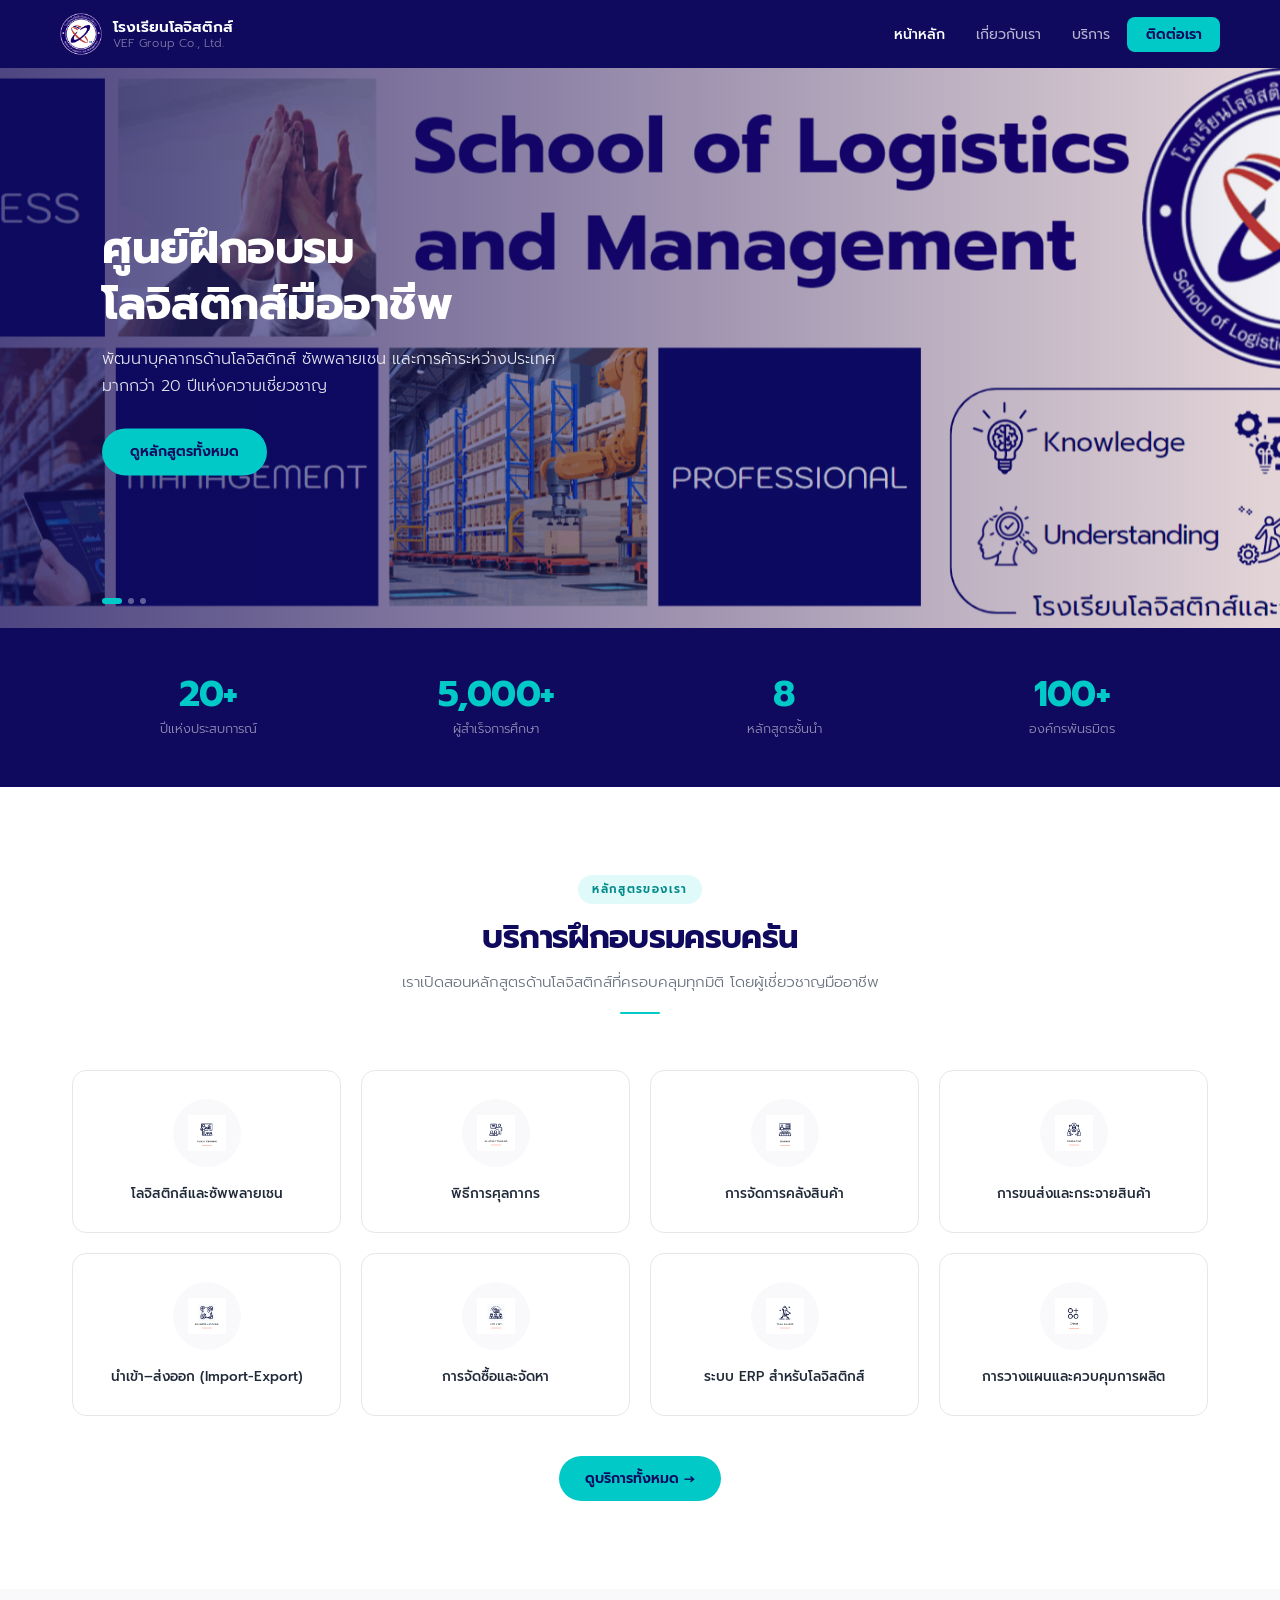
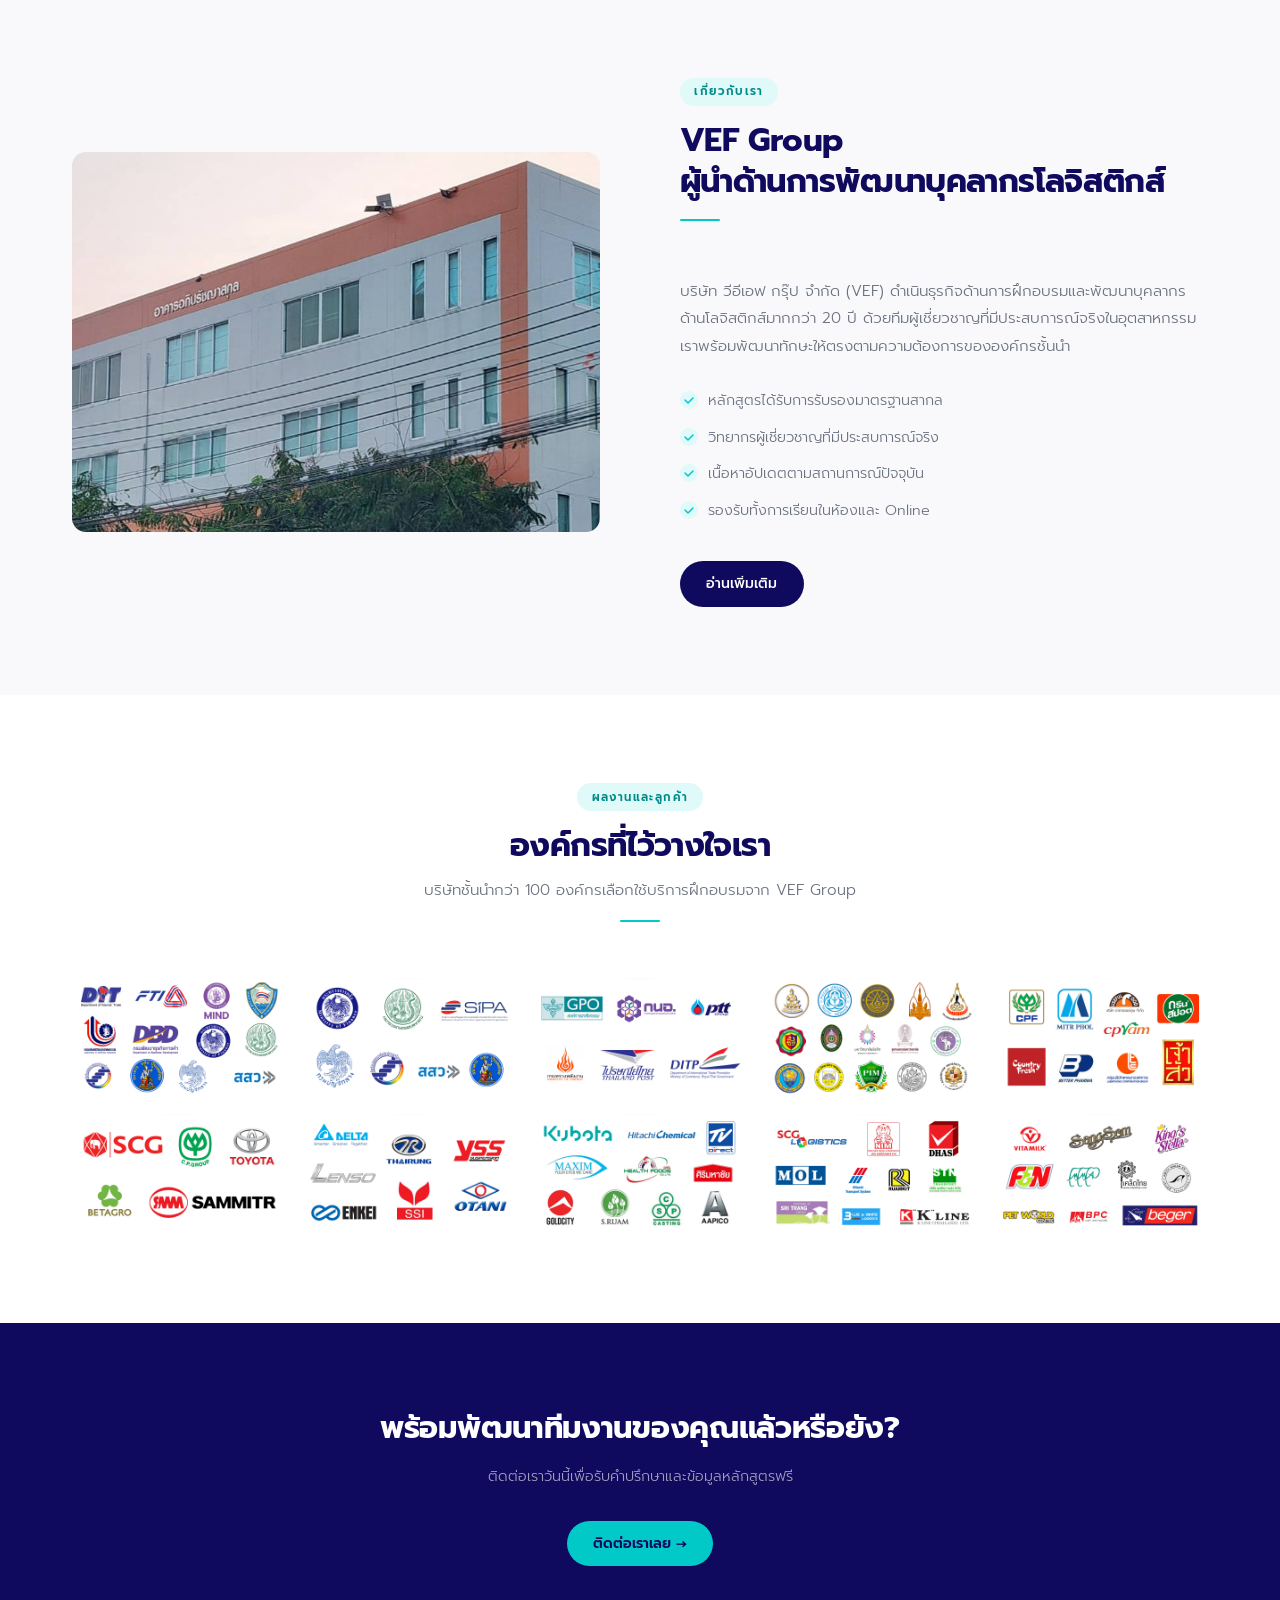
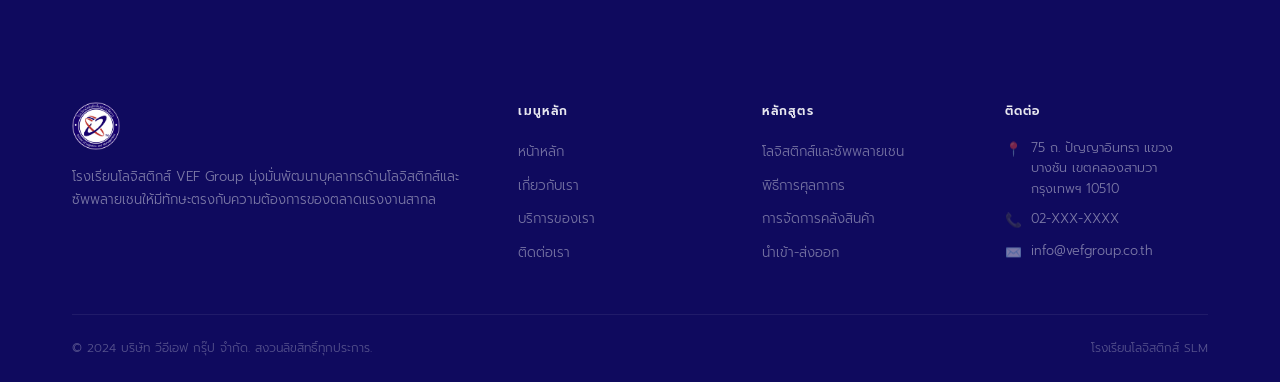
==== index.html @ dbb37d6e "🚀 Initial commit: VEF Group Logistics School Website - สร้างเว็บไซต์ 4 หน้าหลัก (Home, About, Servic" ====
<!DOCTYPE html>
<html lang="th">
<head>
  <meta charset="UTF-8">
  <meta name="viewport" content="width=device-width, initial-scale=1.0">
  <title>SLM โรงเรียนโลจิสติกส์ | VEF Group</title>
  <meta name="description" content="โรงเรียนโลจิสติกส์ VEF Group ผู้นำด้านการฝึกอบรมโลจิสติกส์ ซัพพลายเชน พิธีการศุลกากร และการค้าระหว่างประเทศ">
  <link rel="stylesheet" href="assets/css/main.css">
</head>
<body>

  <!-- ===== NAVBAR ===== -->
  <nav class="slm-navbar" id="navbar">
    <div class="navbar-inner">
      <a href="index.html" class="navbar-brand">
        <img src="Home_files/logo-2-531x534.png" alt="SLM Logo">
        <div class="brand-name">
          โรงเรียนโลจิสติกส์
          <span>VEF Group Co., Ltd.</span>
        </div>
      </a>
      <ul class="nav-links" id="navLinks">
        <li><a href="index.html" class="active">หน้าหลัก</a></li>
        <li><a href="about.html">เกี่ยวกับเรา</a></li>
        <li><a href="service.html">บริการ</a></li>
        <li><a href="contact.html" class="nav-cta">ติดต่อเรา</a></li>
      </ul>
      <button class="nav-toggle" id="navToggle" aria-label="เมนู">
        <span></span><span></span><span></span>
      </button>
    </div>
  </nav>

  <!-- ===== HERO SLIDER ===== -->
  <section class="hero">
    <div class="hero-slider" id="heroSlider">

      <div class="hero-slide active">
        <img src="Home_files/slm-banner02-1920x1080.png" alt="Banner 1">
        <div class="hero-overlay"></div>
        <div class="hero-content">
          <h1>ศูนย์ฝึกอบรม<br>โลจิสติกส์มืออาชีพ</h1>
          <p>พัฒนาบุคลากรด้านโลจิสติกส์ ซัพพลายเชน และการค้าระหว่างประเทศ<br>มากกว่า 20 ปีแห่งความเชี่ยวชาญ</p>
          <a href="service.html" class="hero-btn">ดูหลักสูตรทั้งหมด</a>
        </div>
      </div>

      <div class="hero-slide">
        <img src="Home_files/slm-banner03-1914x634.png" alt="Banner 2">
        <div class="hero-overlay"></div>
        <div class="hero-content">
          <h1>หลักสูตรพิธีการ<br>ศุลกากรครบวงจร</h1>
          <p>เรียนรู้กระบวนการนำเข้า-ส่งออก และพิธีการศุลกากร<br>จากผู้เชี่ยวชาญที่มีประสบการณ์จริง</p>
          <a href="contact.html" class="hero-btn">สมัครเรียนเลย</a>
        </div>
      </div>

      <div class="hero-slide">
        <img src="Home_files/slm-banner04-1920x638.png" alt="Banner 3">
        <div class="hero-overlay"></div>
        <div class="hero-content">
          <h1>พัฒนาทักษะ<br>ซัพพลายเชนระดับสากล</h1>
          <p>หลักสูตรมาตรฐานสากล รับรองโดยหน่วยงานชั้นนำ<br>พร้อมใบประกาศนียบัตรรับรองความสามารถ</p>
          <a href="about.html" class="hero-btn">เรียนรู้เพิ่มเติม</a>
        </div>
      </div>

    </div>
    <div class="hero-dots" id="heroDots">
      <button class="hero-dot active" data-index="0"></button>
      <button class="hero-dot" data-index="1"></button>
      <button class="hero-dot" data-index="2"></button>
    </div>
  </section>

  <!-- ===== STATS BAR ===== -->
  <div class="stats-bar">
    <div class="container">
      <div class="stats-grid">
        <div class="stat-item fade-up">
          <div class="stat-number">20+</div>
          <div class="stat-label">ปีแห่งประสบการณ์</div>
        </div>
        <div class="stat-item fade-up" style="transition-delay:0.1s">
          <div class="stat-number">5,000+</div>
          <div class="stat-label">ผู้สำเร็จการศึกษา</div>
        </div>
        <div class="stat-item fade-up" style="transition-delay:0.2s">
          <div class="stat-number">8</div>
          <div class="stat-label">หลักสูตรชั้นนำ</div>
        </div>
        <div class="stat-item fade-up" style="transition-delay:0.3s">
          <div class="stat-number">100+</div>
          <div class="stat-label">องค์กรพันธมิตร</div>
        </div>
      </div>
    </div>
  </div>

  <!-- ===== SERVICES ===== -->
  <section class="section" id="services">
    <div class="container">
      <div class="section-header fade-up">
        <div class="section-tag">หลักสูตรของเรา</div>
        <h2 class="section-title">บริการฝึกอบรมครบครัน</h2>
        <p class="section-desc">เราเปิดสอนหลักสูตรด้านโลจิสติกส์ที่ครอบคลุมทุกมิติ โดยผู้เชี่ยวชาญมืออาชีพ</p>
        <div class="divider"></div>
      </div>

      <div class="services-grid">
        <div class="service-card fade-up">
          <div class="service-icon">
            <img src="Home_files/icon-slm-service01-254x240.png" alt="บริการ 1">
          </div>
          <div class="service-name">โลจิสติกส์และซัพพลายเชน</div>
        </div>
        <div class="service-card fade-up" style="transition-delay:0.05s">
          <div class="service-icon">
            <img src="Home_files/icon-slm-service02-254x240.png" alt="บริการ 2">
          </div>
          <div class="service-name">พิธีการศุลกากร</div>
        </div>
        <div class="service-card fade-up" style="transition-delay:0.10s">
          <div class="service-icon">
            <img src="Home_files/icon-slm-service03-254x240.png" alt="บริการ 3">
          </div>
          <div class="service-name">การจัดการคลังสินค้า</div>
        </div>
        <div class="service-card fade-up" style="transition-delay:0.15s">
          <div class="service-icon">
            <img src="Home_files/icon-slm-service04-254x240.png" alt="บริการ 4">
          </div>
          <div class="service-name">การขนส่งและกระจายสินค้า</div>
        </div>
        <div class="service-card fade-up" style="transition-delay:0.20s">
          <div class="service-icon">
            <img src="Home_files/icon-slm-service05-254x240.png" alt="บริการ 5">
          </div>
          <div class="service-name">นำเข้า–ส่งออก (Import-Export)</div>
        </div>
        <div class="service-card fade-up" style="transition-delay:0.25s">
          <div class="service-icon">
            <img src="Home_files/icon-slm-service06-255x240.png" alt="บริการ 6">
          </div>
          <div class="service-name">การจัดซื้อและจัดหา</div>
        </div>
        <div class="service-card fade-up" style="transition-delay:0.30s">
          <div class="service-icon">
            <img src="Home_files/icon-slm-service07-255x240.png" alt="บริการ 7">
          </div>
          <div class="service-name">ระบบ ERP สำหรับโลจิสติกส์</div>
        </div>
        <div class="service-card fade-up" style="transition-delay:0.35s">
          <div class="service-icon">
            <img src="Home_files/icon-slm-service08-255x240.png" alt="บริการ 8">
          </div>
          <div class="service-name">การวางแผนและควบคุมการผลิต</div>
        </div>
      </div>

      <div style="text-align:center; margin-top:2.5rem;">
        <a href="service.html" class="btn-accent fade-up">ดูบริการทั้งหมด →</a>
      </div>
    </div>
  </section>

  <!-- ===== ABOUT PREVIEW ===== -->
  <section class="section section-alt" id="about-preview">
    <div class="container">
      <div class="about-grid">
        <div class="about-image fade-up">
          <img src="About us_files/slm-building-1641x998.jpeg" alt="อาคาร VEF Group">
        </div>
        <div class="about-content fade-up" style="transition-delay:0.2s">
          <div class="section-header" style="text-align:left">
            <div class="section-tag">เกี่ยวกับเรา</div>
            <h2 class="section-title">VEF Group<br>ผู้นำด้านการพัฒนาบุคลากรโลจิสติกส์</h2>
            <div class="divider" style="margin-left:0"></div>
          </div>
          <p style="color:var(--gray-600); font-size:0.95rem; margin-top:1rem; line-height:1.8; font-weight:300">
            บริษัท วีอีเอฟ กรุ๊ป จำกัด (VEF) ดำเนินธุรกิจด้านการฝึกอบรมและพัฒนาบุคลากรด้านโลจิสติกส์มากกว่า 20 ปี
            ด้วยทีมผู้เชี่ยวชาญที่มีประสบการณ์จริงในอุตสาหกรรม เราพร้อมพัฒนาทักษะให้ตรงตามความต้องการขององค์กรชั้นนำ
          </p>
          <ul class="about-list">
            <li>หลักสูตรได้รับการรับรองมาตรฐานสากล</li>
            <li>วิทยากรผู้เชี่ยวชาญที่มีประสบการณ์จริง</li>
            <li>เนื้อหาอัปเดตตามสถานการณ์ปัจจุบัน</li>
            <li>รองรับทั้งการเรียนในห้องและ Online</li>
          </ul>
          <div style="margin-top:2rem">
            <a href="about.html" class="btn-primary">อ่านเพิ่มเติม</a>
          </div>
        </div>
      </div>
    </div>
  </section>

  <!-- ===== REFERENCES ===== -->
  <section class="section" id="references">
    <div class="container">
      <div class="section-header fade-up">
        <div class="section-tag">ผลงานและลูกค้า</div>
        <h2 class="section-title">องค์กรที่ไว้วางใจเรา</h2>
        <p class="section-desc">บริษัทชั้นนำกว่า 100 องค์กรเลือกใช้บริการฝึกอบรมจาก VEF Group</p>
        <div class="divider"></div>
      </div>
      <div class="ref-grid">
        <div class="ref-item fade-up"><img src="Home_files/slm-ref01-1920x1080.png" alt="Reference 1"></div>
        <div class="ref-item fade-up" style="transition-delay:0.05s"><img src="Home_files/slm-ref02-1920x1080.png" alt="Reference 2"></div>
        <div class="ref-item fade-up" style="transition-delay:0.10s"><img src="Home_files/slm-ref03-1920x1080.png" alt="Reference 3"></div>
        <div class="ref-item fade-up" style="transition-delay:0.15s"><img src="Home_files/slm-ref04-1920x1080.png" alt="Reference 4"></div>
        <div class="ref-item fade-up" style="transition-delay:0.20s"><img src="Home_files/slm-ref05-1920x1080.png" alt="Reference 5"></div>
        <div class="ref-item fade-up" style="transition-delay:0.25s"><img src="Home_files/slm-ref06-1920x1080.png" alt="Reference 6"></div>
        <div class="ref-item fade-up" style="transition-delay:0.30s"><img src="Home_files/slm-ref07-1920x1080.png" alt="Reference 7"></div>
        <div class="ref-item fade-up" style="transition-delay:0.35s"><img src="Home_files/slm-ref08-1920x1080.png" alt="Reference 8"></div>
        <div class="ref-item fade-up" style="transition-delay:0.40s"><img src="Home_files/slm-ref09-1920x1080.png" alt="Reference 9"></div>
        <div class="ref-item fade-up" style="transition-delay:0.45s"><img src="Home_files/slm-ref010-1920x1080.png" alt="Reference 10"></div>
      </div>
    </div>
  </section>

  <!-- ===== CTA BANNER ===== -->
  <section class="cta-section">
    <div class="container">
      <h2 class="fade-up">พร้อมพัฒนาทีมงานของคุณแล้วหรือยัง?</h2>
      <p class="fade-up">ติดต่อเราวันนี้เพื่อรับคำปรึกษาและข้อมูลหลักสูตรฟรี</p>
      <a href="contact.html" class="btn-accent fade-up">ติดต่อเราเลย →</a>
    </div>
  </section>

  <!-- ===== FOOTER ===== -->
  <footer class="footer">
    <div class="container">
      <div class="footer-grid">
        <div class="footer-brand">
          <img src="Home_files/logo-2-531x534.png" alt="SLM Logo">
          <p class="footer-desc">โรงเรียนโลจิสติกส์ VEF Group มุ่งมั่นพัฒนาบุคลากรด้านโลจิสติกส์และซัพพลายเชนให้มีทักษะตรงกับความต้องการของตลาดแรงงานสากล</p>
        </div>
        <div>
          <h4 class="footer-heading">เมนูหลัก</h4>
          <ul class="footer-links">
            <li><a href="index.html">หน้าหลัก</a></li>
            <li><a href="about.html">เกี่ยวกับเรา</a></li>
            <li><a href="service.html">บริการของเรา</a></li>
            <li><a href="contact.html">ติดต่อเรา</a></li>
          </ul>
        </div>
        <div>
          <h4 class="footer-heading">หลักสูตร</h4>
          <ul class="footer-links">
            <li><a href="service.html">โลจิสติกส์และซัพพลายเชน</a></li>
            <li><a href="service.html">พิธีการศุลกากร</a></li>
            <li><a href="service.html">การจัดการคลังสินค้า</a></li>
            <li><a href="service.html">นำเข้า-ส่งออก</a></li>
          </ul>
        </div>
        <div>
          <h4 class="footer-heading">ติดต่อ</h4>
          <div class="footer-contact-item"><span class="ico">📍</span><span>75 ถ. ปัญญาอินทรา แขวงบางชัน เขตคลองสามวา กรุงเทพฯ 10510</span></div>
          <div class="footer-contact-item"><span class="ico">📞</span><span>02-XXX-XXXX</span></div>
          <div class="footer-contact-item"><span class="ico">✉️</span><span>info@vefgroup.co.th</span></div>
        </div>
      </div>
      <div class="footer-bottom">
        <span>© 2024 บริษัท วีอีเอฟ กรุ๊ป จำกัด. สงวนลิขสิทธิ์ทุกประการ.</span>
        <span>โรงเรียนโลจิสติกส์ SLM</span>
      </div>
    </div>
  </footer>

  <script>
    // Navbar scroll effect
    const navbar = document.getElementById('navbar');
    window.addEventListener('scroll', () => {
      navbar.classList.toggle('scrolled', window.scrollY > 50);
    });

    // Mobile nav toggle
    document.getElementById('navToggle').addEventListener('click', () => {
      document.getElementById('navLinks').classList.toggle('open');
    });

    // Hero Slider
    let currentSlide = 0;
    const slides = document.querySelectorAll('.hero-slide');
    const dots = document.querySelectorAll('.hero-dot');

    function goToSlide(n) {
      slides[currentSlide].classList.remove('active');
      dots[currentSlide].classList.remove('active');
      currentSlide = (n + slides.length) % slides.length;
      slides[currentSlide].classList.add('active');
      dots[currentSlide].classList.add('active');
    }

    dots.forEach(dot => {
      dot.addEventListener('click', () => goToSlide(parseInt(dot.dataset.index)));
    });

    setInterval(() => goToSlide(currentSlide + 1), 5000);

    // Scroll animations
    const observer = new IntersectionObserver((entries) => {
      entries.forEach(e => { if (e.isIntersecting) e.target.classList.add('visible'); });
    }, { threshold: 0.15 });
    document.querySelectorAll('.fade-up').forEach(el => observer.observe(el));
  </script>
</body>
</html>
---- assets/css/main.css ----
/* =====================================================
   SLM / VEF Group — Modern Minimal CSS
   Style: Clean · Minimal · Elegant
   Font: Prompt (Thai) | Palette: Navy + Teal
===================================================== */

@import url('https://fonts.googleapis.com/css2?family=Prompt:wght@300;400;500;600;700&display=swap');

/* ---------- Design Tokens ---------- */
:root {
  --navy:        #0f0a5e;
  --navy-light:  #1a1280;
  --teal:        #00c9c8;
  --teal-light:  #e0f9f9;
  --white:       #ffffff;
  --off-white:   #f9f9fb;
  --gray-100:    #f3f4f6;
  --gray-200:    #e5e7eb;
  --gray-400:    #9ca3af;
  --gray-600:    #6b7280;
  --gray-800:    #1f2937;
  --text:        #111827;

  --font:        'Prompt', sans-serif;
  --radius-sm:   8px;
  --radius:      14px;
  --radius-lg:   22px;

  --shadow-xs:   0 1px 3px rgba(0,0,0,0.06);
  --shadow-sm:   0 2px 12px rgba(0,0,0,0.07);
  --shadow-md:   0 8px 32px rgba(0,0,0,0.09);

  --ease:        cubic-bezier(0.4, 0, 0.2, 1);
  --duration:    0.28s;
}

/* ---------- Base Reset ---------- */
*, *::before, *::after { box-sizing: border-box; margin: 0; padding: 0; }

html { scroll-behavior: smooth; font-size: 16px; }

body {
  font-family: var(--font);
  color: var(--text);
  background: var(--white);
  line-height: 1.65;
  -webkit-font-smoothing: antialiased;
  overflow-x: hidden;
}

a { text-decoration: none; color: inherit; transition: color var(--duration) var(--ease); }
img { max-width: 100%; height: auto; display: block; }

/* ================================================
   NAVBAR
================================================ */
.slm-navbar {
  position: fixed;
  top: 0; left: 0; right: 0;
  z-index: 1000;
  background: var(--navy);
  transition: background var(--duration) var(--ease),
              box-shadow var(--duration) var(--ease);
}

.slm-navbar.scrolled {
  background: rgba(15, 10, 94, 0.96);
  backdrop-filter: blur(16px);
  -webkit-backdrop-filter: blur(16px);
  box-shadow: 0 1px 0 rgba(255,255,255,0.06);
}

.navbar-inner {
  display: flex;
  align-items: center;
  justify-content: space-between;
  height: 68px;
  padding: 0 2.5rem;
  max-width: 1240px;
  margin: 0 auto;
}

.navbar-brand {
  display: flex;
  align-items: center;
  gap: 0.7rem;
}

.navbar-brand img {
  height: 42px;
  width: auto;
  border-radius: 6px;
  object-fit: contain;
}

.brand-name {
  color: var(--white);
  font-size: 0.95rem;
  font-weight: 600;
  line-height: 1.25;
}

.brand-name span {
  display: block;
  color: rgba(255,255,255,0.45);
  font-size: 0.72rem;
  font-weight: 300;
  letter-spacing: 0.02em;
}

.nav-links {
  display: flex;
  align-items: center;
  gap: 0.15rem;
  list-style: none;
}

.nav-links a {
  color: rgba(255,255,255,0.70);
  font-size: 0.875rem;
  font-weight: 400;
  padding: 0.45rem 0.9rem;
  border-radius: 8px;
  transition: background var(--duration) var(--ease),
              color var(--duration) var(--ease);
}

.nav-links a:hover { color: var(--white); background: rgba(255,255,255,0.08); }
.nav-links a.active { color: var(--white); font-weight: 500; }

.nav-cta {
  background: var(--teal) !important;
  color: var(--navy) !important;
  font-weight: 600 !important;
  padding: 0.45rem 1.15rem !important;
  border-radius: 8px !important;
}
.nav-cta:hover { background: #00b5b5 !important; color: var(--navy) !important; }

/* Hamburger */
.nav-toggle {
  display: none;
  flex-direction: column;
  gap: 5px;
  cursor: pointer;
  padding: 4px;
  background: none;
  border: none;
}
.nav-toggle span {
  display: block;
  width: 22px; height: 1.5px;
  background: rgba(255,255,255,0.8);
  border-radius: 2px;
  transition: var(--duration);
}

/* ================================================
   HERO SLIDER (Home)
================================================ */
.hero {
  position: relative;
  overflow: hidden;
  margin-top: 68px;
}

.hero-slider {
  position: relative;
  height: 560px;
}

.hero-slide {
  position: absolute;
  inset: 0;
  opacity: 0;
  transition: opacity 1s var(--ease);
}
.hero-slide.active { opacity: 1; }

.hero-slide img {
  width: 100%; height: 100%;
  object-fit: cover;
  object-position: center;
}

.hero-overlay {
  position: absolute;
  inset: 0;
  background: linear-gradient(to right,
    rgba(15,10,94,0.72) 0%,
    rgba(15,10,94,0.35) 55%,
    rgba(15,10,94,0.05) 100%);
}

.hero-content {
  position: absolute;
  top: 50%;
  left: 8%;
  transform: translateY(-50%);
  color: var(--white);
  max-width: 520px;
  z-index: 2;
}

.hero-content h1 {
  font-size: clamp(1.9rem, 3.5vw, 2.8rem);
  font-weight: 700;
  line-height: 1.25;
  margin-bottom: 0.85rem;
  letter-spacing: -0.01em;
}

.hero-content p {
  font-size: 1rem;
  font-weight: 300;
  opacity: 0.88;
  margin-bottom: 1.75rem;
  line-height: 1.7;
}

.hero-btn {
  display: inline-flex;
  align-items: center;
  gap: 0.4rem;
  background: var(--teal);
  color: var(--navy);
  font-weight: 600;
  font-size: 0.875rem;
  padding: 0.75rem 1.75rem;
  border-radius: 50px;
  transition: transform var(--duration) var(--ease),
              background var(--duration) var(--ease),
              box-shadow var(--duration) var(--ease);
}
.hero-btn:hover {
  background: #00b5b5;
  transform: translateY(-2px);
  box-shadow: 0 8px 24px rgba(0,201,200,0.30);
}

.hero-dots {
  position: absolute;
  bottom: 24px;
  left: 8%;
  display: flex;
  gap: 6px;
  z-index: 3;
}
.hero-dot {
  width: 6px; height: 6px;
  border-radius: 50%;
  background: rgba(255,255,255,0.35);
  cursor: pointer;
  border: none;
  transition: all 0.3s;
}
.hero-dot.active {
  background: var(--teal);
  width: 20px;
  border-radius: 3px;
}

/* Page Hero (inner pages) */
.page-hero {
  position: relative;
  height: 280px;
  margin-top: 68px;
  overflow: hidden;
}
.page-hero img {
  width: 100%; height: 100%;
  object-fit: cover;
  filter: brightness(0.85);
}
.page-hero-overlay {
  position: absolute;
  inset: 0;
  background: linear-gradient(to right, rgba(15,10,94,0.72), rgba(15,10,94,0.25));
  display: flex;
  align-items: center;
  padding: 0 8%;
}
.page-hero-overlay h1 {
  color: var(--white);
  font-size: clamp(1.5rem, 3vw, 2.2rem);
  font-weight: 700;
  letter-spacing: -0.01em;
}
.page-hero-overlay p {
  color: rgba(255,255,255,0.75);
  font-size: 0.9rem;
  margin-top: 0.4rem;
  font-weight: 300;
}

/* ================================================
   LAYOUT UTILITIES
================================================ */
.container {
  max-width: 1200px;
  margin: 0 auto;
  padding: 0 2rem;
}

.section { padding: 88px 0; }
.section-alt { background: var(--off-white); }

/* Section Header */
.section-header {
  text-align: center;
  margin-bottom: 3.5rem;
}

.section-tag {
  display: inline-block;
  background: var(--teal-light);
  color: #008b8b;
  font-size: 0.72rem;
  font-weight: 600;
  letter-spacing: 0.12em;
  text-transform: uppercase;
  padding: 0.3rem 0.9rem;
  border-radius: 50px;
  margin-bottom: 0.85rem;
}

.section-title {
  font-size: clamp(1.5rem, 2.5vw, 2.1rem);
  font-weight: 700;
  color: var(--navy);
  margin-bottom: 0.65rem;
  line-height: 1.3;
  letter-spacing: -0.02em;
}

.section-desc {
  color: var(--gray-600);
  font-size: 0.95rem;
  font-weight: 300;
  max-width: 540px;
  margin: 0 auto;
  line-height: 1.75;
}

.divider {
  width: 40px; height: 2px;
  background: var(--teal);
  border-radius: 2px;
  margin: 1rem auto 0;
}

/* ================================================
   STATS BAR
================================================ */
.stats-bar {
  background: var(--navy);
  padding: 3rem 0;
}

.stats-grid {
  display: grid;
  grid-template-columns: repeat(4, 1fr);
  gap: 1rem;
  text-align: center;
}

.stat-item { color: var(--white); }
.stat-number {
  font-size: 2.25rem;
  font-weight: 700;
  color: var(--teal);
  line-height: 1;
  letter-spacing: -0.02em;
}
.stat-label {
  font-size: 0.8rem;
  color: rgba(255,255,255,0.55);
  margin-top: 0.35rem;
  font-weight: 300;
}

/* ================================================
   SERVICE CARDS (Home grid)
================================================ */
.services-grid {
  display: grid;
  grid-template-columns: repeat(4, 1fr);
  gap: 1.25rem;
}

.service-card {
  background: var(--white);
  border-radius: var(--radius);
  padding: 1.75rem 1.25rem;
  text-align: center;
  border: 1px solid var(--gray-200);
  transition: border-color var(--duration) var(--ease),
              transform var(--duration) var(--ease),
              box-shadow var(--duration) var(--ease);
  cursor: default;
}
.service-card:hover {
  border-color: var(--teal);
  transform: translateY(-4px);
  box-shadow: var(--shadow-md);
}

.service-icon {
  width: 68px; height: 68px;
  margin: 0 auto 1.1rem;
  background: var(--off-white);
  border-radius: 50%;
  display: flex;
  align-items: center;
  justify-content: center;
  transition: background var(--duration) var(--ease);
}
.service-card:hover .service-icon { background: var(--teal-light); }
.service-icon img { width: 38px; height: 38px; object-fit: contain; }

.service-name {
  font-size: 0.84rem;
  font-weight: 500;
  color: var(--gray-800);
  line-height: 1.45;
}

/* ================================================
   REFERENCES GRID
================================================ */
.ref-grid {
  display: grid;
  grid-template-columns: repeat(5, 1fr);
  gap: 1rem;
}

.ref-item {
  border-radius: var(--radius-sm);
  overflow: hidden;
  aspect-ratio: 16/9;
  transition: transform var(--duration) var(--ease),
              box-shadow var(--duration) var(--ease);
}
.ref-item:hover {
  transform: scale(1.03);
  box-shadow: var(--shadow-md);
}
.ref-item img { width: 100%; height: 100%; object-fit: cover; }

/* ================================================
   ABOUT LAYOUT
================================================ */
.about-grid {
  display: grid;
  grid-template-columns: 1fr 1fr;
  gap: 5rem;
  align-items: center;
}

.about-image {
  border-radius: var(--radius);
  overflow: hidden;
}
.about-image img { width: 100%; height: 380px; object-fit: cover; }

.about-content .section-header { text-align: left; }
.about-content .divider { margin-left: 0; }

.about-list {
  list-style: none;
  margin-top: 1.5rem;
}

.about-list li {
  display: flex;
  align-items: flex-start;
  gap: 0.65rem;
  padding: 0.4rem 0;
  font-size: 0.9rem;
  color: var(--gray-600);
  font-weight: 300;
}

.about-list li::before {
  content: '';
  display: block;
  width: 18px; height: 18px;
  background: var(--teal-light)
    url("data:image/svg+xml,%3Csvg xmlns='http://www.w3.org/2000/svg' viewBox='0 0 12 12'%3E%3Cpath d='M2 6l3 3 5-5' stroke='%2300c9c8' stroke-width='1.5' fill='none' stroke-linecap='round' stroke-linejoin='round'/%3E%3C/svg%3E")
    center/12px no-repeat;
  border-radius: 50%;
  flex-shrink: 0;
  margin-top: 2px;
}

/* ================================================
   CONTACT
================================================ */
.contact-grid {
  display: grid;
  grid-template-columns: 1fr 1.6fr;
  gap: 3rem;
  align-items: start;
}

.contact-info-item {
  display: flex;
  gap: 0.85rem;
  padding: 1rem 0;
  border-bottom: 1px solid var(--gray-100);
}
.contact-info-item:last-child { border: none; }

.contact-icon {
  width: 38px; height: 38px;
  background: var(--off-white);
  border-radius: 9px;
  display: flex;
  align-items: center;
  justify-content: center;
  font-size: 1rem;
  flex-shrink: 0;
}

.contact-text strong {
  display: block;
  font-size: 0.78rem;
  font-weight: 600;
  color: var(--navy);
  margin-bottom: 0.15rem;
  text-transform: uppercase;
  letter-spacing: 0.06em;
}
.contact-text span {
  font-size: 0.875rem;
  color: var(--gray-600);
  font-weight: 300;
  line-height: 1.55;
}

.map-wrapper {
  border-radius: var(--radius);
  overflow: hidden;
  height: 400px;
}
.map-wrapper iframe { width: 100%; height: 100%; border: none; display: block; }

/* ================================================
   CONTACT FORM
================================================ */
.contact-form {
  background: var(--white);
  border-radius: var(--radius);
  padding: 2.5rem;
  border: 1px solid var(--gray-200);
}

.form-group { margin-bottom: 1.1rem; }

.form-group label {
  display: block;
  font-size: 0.78rem;
  font-weight: 600;
  color: var(--navy);
  margin-bottom: 0.35rem;
  letter-spacing: 0.03em;
}

.form-group input,
.form-group textarea,
.form-group select {
  width: 100%;
  padding: 0.7rem 0.9rem;
  border: 1.5px solid var(--gray-200);
  border-radius: var(--radius-sm);
  font-family: var(--font);
  font-size: 0.875rem;
  color: var(--text);
  background: var(--white);
  transition: border-color var(--duration) var(--ease),
              box-shadow var(--duration) var(--ease);
  outline: none;
}

.form-group input:focus,
.form-group textarea:focus,
.form-group select:focus {
  border-color: var(--teal);
  box-shadow: 0 0 0 3px rgba(0,201,200,0.12);
}

.form-group textarea { resize: vertical; min-height: 110px; }

.form-row { display: grid; grid-template-columns: 1fr 1fr; gap: 1rem; }

.btn-submit {
  width: 100%;
  background: var(--navy);
  color: var(--white);
  font-family: var(--font);
  font-size: 0.875rem;
  font-weight: 600;
  padding: 0.85rem;
  border: none;
  border-radius: var(--radius-sm);
  cursor: pointer;
  transition: background var(--duration) var(--ease),
              transform var(--duration) var(--ease);
  margin-top: 0.5rem;
  letter-spacing: 0.02em;
}
.btn-submit:hover { background: var(--navy-light); transform: translateY(-1px); }

.form-success {
  display: none;
  text-align: center;
  padding: 1.75rem;
  background: var(--teal-light);
  border-radius: var(--radius-sm);
  color: #008b8b;
  font-weight: 500;
  font-size: 0.9rem;
  margin-top: 1rem;
}

/* Contact Info Box */
.contact-info-box {
  background: var(--navy);
  border-radius: var(--radius);
  padding: 2.5rem 2rem;
  color: var(--white);
}

.contact-info-box h3 {
  font-size: 1.1rem;
  font-weight: 700;
  margin-bottom: 2rem;
  color: var(--white);
}

.contact-info-box .contact-info-item { border-color: rgba(255,255,255,0.07); }
.contact-info-box .contact-icon { background: rgba(255,255,255,0.08); }
.contact-info-box .contact-text strong { color: var(--teal); }
.contact-info-box .contact-text span { color: rgba(255,255,255,0.7); }

.social-links {
  display: flex;
  gap: 0.6rem;
  margin-top: 2rem;
}

.social-link {
  width: 38px; height: 38px;
  background: rgba(255,255,255,0.08);
  border-radius: 9px;
  display: flex; align-items: center; justify-content: center;
  font-size: 0.95rem;
  transition: background var(--duration) var(--ease);
  color: var(--white);
}
.social-link:hover { background: var(--teal); color: var(--navy); }

/* ================================================
   BUTTONS
================================================ */
.btn-primary {
  display: inline-flex;
  align-items: center;
  gap: 0.35rem;
  background: var(--navy);
  color: var(--white);
  font-family: var(--font);
  font-weight: 500;
  font-size: 0.875rem;
  padding: 0.7rem 1.65rem;
  border-radius: 50px;
  border: none;
  cursor: pointer;
  transition: background var(--duration) var(--ease),
              transform var(--duration) var(--ease);
}
.btn-primary:hover { background: var(--navy-light); transform: translateY(-1px); }

.btn-accent {
  display: inline-flex;
  align-items: center;
  gap: 0.35rem;
  background: var(--teal);
  color: var(--navy);
  font-family: var(--font);
  font-weight: 600;
  font-size: 0.875rem;
  padding: 0.7rem 1.65rem;
  border-radius: 50px;
  transition: background var(--duration) var(--ease),
              transform var(--duration) var(--ease),
              box-shadow var(--duration) var(--ease);
}
.btn-accent:hover {
  background: #00b5b5;
  transform: translateY(-1px);
  box-shadow: 0 6px 20px rgba(0,201,200,0.28);
}

.btn-outline {
  display: inline-flex;
  align-items: center;
  gap: 0.35rem;
  background: transparent;
  color: var(--navy);
  font-family: var(--font);
  font-weight: 500;
  font-size: 0.875rem;
  padding: 0.7rem 1.65rem;
  border-radius: 50px;
  border: 1.5px solid var(--navy);
  transition: all var(--duration) var(--ease);
}
.btn-outline:hover { background: var(--navy); color: var(--white); }

/* ================================================
   FOOTER
================================================ */
.footer {
  background: var(--navy);
  color: rgba(255,255,255,0.65);
  padding: 3.5rem 0 1.5rem;
}

.footer-grid {
  display: grid;
  grid-template-columns: 2fr 1fr 1fr 1fr;
  gap: 2.5rem;
  padding-bottom: 2.5rem;
  border-bottom: 1px solid rgba(255,255,255,0.07);
  margin-bottom: 1.5rem;
}

.footer-brand img {
  height: 48px;
  border-radius: 6px;
  margin-bottom: 1rem;
  object-fit: contain;
}

.footer-desc {
  font-size: 0.82rem;
  font-weight: 300;
  line-height: 1.75;
  opacity: 0.7;
}

.footer-heading {
  font-size: 0.75rem;
  font-weight: 600;
  color: rgba(255,255,255,0.9);
  margin-bottom: 1rem;
  text-transform: uppercase;
  letter-spacing: 0.1em;
}

.footer-links { list-style: none; }
.footer-links li { margin-bottom: 0.45rem; }
.footer-links a {
  font-size: 0.83rem;
  font-weight: 300;
  opacity: 0.65;
  transition: opacity var(--duration), color var(--duration);
}
.footer-links a:hover { opacity: 1; color: var(--teal); }

.footer-contact-item {
  display: flex;
  gap: 0.55rem;
  font-size: 0.8rem;
  font-weight: 300;
  margin-bottom: 0.6rem;
  opacity: 0.7;
  align-items: flex-start;
  line-height: 1.6;
}
.footer-contact-item .ico { font-size: 0.85rem; margin-top: 1px; flex-shrink: 0; }

.footer-bottom {
  display: flex;
  align-items: center;
  justify-content: space-between;
  font-size: 0.75rem;
  opacity: 0.45;
  font-weight: 300;
}

/* ================================================
   SERVICE FULL PAGE CARDS
================================================ */
.service-full-grid {
  display: grid;
  grid-template-columns: repeat(2, 1fr);
  gap: 1.25rem;
}

.service-full-card {
  background: var(--white);
  border-radius: var(--radius);
  border: 1px solid var(--gray-200);
  display: flex;
  gap: 1.25rem;
  padding: 1.75rem;
  transition: border-color var(--duration) var(--ease),
              transform var(--duration) var(--ease),
              box-shadow var(--duration) var(--ease);
  align-items: flex-start;
}

.service-full-card:hover {
  border-color: var(--teal);
  transform: translateY(-3px);
  box-shadow: var(--shadow-md);
}

.service-full-icon {
  width: 60px; height: 60px;
  background: var(--off-white);
  border-radius: 12px;
  display: flex;
  align-items: center;
  justify-content: center;
  flex-shrink: 0;
  transition: background var(--duration) var(--ease);
}
.service-full-card:hover .service-full-icon { background: var(--teal-light); }
.service-full-icon img { width: 36px; height: 36px; object-fit: contain; }

.service-full-body h3 {
  font-size: 0.95rem;
  font-weight: 600;
  color: var(--navy);
  margin-bottom: 0.4rem;
  line-height: 1.35;
}

.service-full-body p {
  font-size: 0.83rem;
  color: var(--gray-600);
  font-weight: 300;
  line-height: 1.65;
}

.service-tag {
  display: inline-block;
  background: var(--off-white);
  color: var(--gray-600);
  font-size: 0.7rem;
  font-weight: 500;
  padding: 0.2rem 0.6rem;
  border-radius: 4px;
  margin-top: 0.6rem;
  border: 1px solid var(--gray-200);
}

/* Service Banner Strips */
.banner-strip {
  position: relative;
  height: 230px;
  overflow: hidden;
  border-radius: var(--radius);
}
.banner-strip img { width: 100%; height: 100%; object-fit: cover; filter: brightness(0.88); }
.banner-strip-overlay {
  position: absolute; inset: 0;
  background: linear-gradient(to right, rgba(15,10,94,0.60), transparent);
  display: flex; align-items: center; padding: 0 2rem;
}
.banner-strip-overlay h3 {
  color: var(--white);
  font-size: 1.2rem;
  font-weight: 700;
  letter-spacing: -0.01em;
}

/* About Page: Vision Cards */
.vision-grid {
  display: grid;
  grid-template-columns: repeat(3, 1fr);
  gap: 1.5rem;
  margin-top: 2.5rem;
}

.vision-card {
  background: var(--white);
  border-radius: var(--radius);
  padding: 2.25rem 1.75rem;
  text-align: center;
  border: 1px solid var(--gray-200);
  border-top: 3px solid var(--teal);
  transition: transform var(--duration) var(--ease),
              box-shadow var(--duration) var(--ease);
}
.vision-card:hover { transform: translateY(-4px); box-shadow: var(--shadow-md); }

.vision-icon { font-size: 2rem; margin-bottom: 0.9rem; }
.vision-title {
  font-size: 1rem;
  font-weight: 700;
  color: var(--navy);
  margin-bottom: 0.6rem;
}
.vision-desc {
  font-size: 0.845rem;
  color: var(--gray-600);
  font-weight: 300;
  line-height: 1.7;
}

/* About Page: Values */
.value-row {
  display: flex;
  gap: 1.25rem;
  align-items: flex-start;
  padding: 1.35rem 0;
  border-bottom: 1px solid var(--gray-100);
}
.value-row:last-child { border: none; }

.value-num {
  width: 42px; height: 42px;
  background: var(--navy);
  color: var(--teal);
  font-weight: 700;
  font-size: 0.85rem;
  border-radius: 10px;
  display: flex;
  align-items: center;
  justify-content: center;
  flex-shrink: 0;
}

.value-content h4 {
  font-size: 0.9rem;
  font-weight: 600;
  color: var(--navy);
  margin-bottom: 0.25rem;
}
.value-content p {
  font-size: 0.83rem;
  color: var(--gray-600);
  font-weight: 300;
  line-height: 1.6;
}

/* CTA Section */
.cta-section {
  background: var(--navy);
  padding: 5rem 0;
  text-align: center;
}
.cta-section h2 {
  color: var(--white);
  font-size: clamp(1.4rem, 2.5vw, 1.9rem);
  font-weight: 700;
  margin-bottom: 0.75rem;
  letter-spacing: -0.01em;
}
.cta-section p {
  color: rgba(255,255,255,0.6);
  font-size: 0.9rem;
  font-weight: 300;
  margin-bottom: 2rem;
}

/* ================================================
   SCROLL ANIMATIONS
================================================ */
.fade-up {
  opacity: 0;
  transform: translateY(22px);
  transition: opacity 0.55s var(--ease), transform 0.55s var(--ease);
}
.fade-up.visible { opacity: 1; transform: translateY(0); }

/* ================================================
   RESPONSIVE
================================================ */
@media (max-width: 1024px) {
  .services-grid { grid-template-columns: repeat(2, 1fr); }
  .ref-grid { grid-template-columns: repeat(3, 1fr); }
  .footer-grid { grid-template-columns: 1fr 1fr; gap: 2rem; }
  .stats-grid { grid-template-columns: repeat(2, 1fr); gap: 2rem; }
}

@media (max-width: 768px) {
  .navbar-inner { padding: 0 1.25rem; height: 62px; }

  .nav-links {
    display: none;
    flex-direction: column;
    position: absolute;
    top: 100%; left: 0; right: 0;
    background: rgba(15,10,94,0.97);
    backdrop-filter: blur(16px);
    padding: 0.75rem 0;
    gap: 0;
    border-top: 1px solid rgba(255,255,255,0.07);
  }
  .nav-links.open { display: flex; }
  .nav-links a { padding: 0.75rem 1.5rem; border-radius: 0; width: 100%; }
  .nav-toggle { display: flex; }

  .hero { margin-top: 62px; }
  .hero-slider { height: 380px; }
  .hero-content { left: 5%; right: 5%; max-width: 100%; }
  .page-hero { margin-top: 62px; }

  .about-grid,
  .contact-grid { grid-template-columns: 1fr; gap: 2rem; }

  .service-full-grid { grid-template-columns: 1fr; }
  .vision-grid { grid-template-columns: 1fr; }
  .footer-grid { grid-template-columns: 1fr; }
  .footer-bottom { flex-direction: column; gap: 0.4rem; text-align: center; }

  .section { padding: 56px 0; }
  .section-header { margin-bottom: 2.5rem; }
  .form-row { grid-template-columns: 1fr; }
}

@media (max-width: 480px) {
  .container { padding: 0 1.25rem; }
  .services-grid { grid-template-columns: repeat(2, 1fr); gap: 0.75rem; }
  .ref-grid { grid-template-columns: repeat(2, 1fr); }
  .stats-grid { grid-template-columns: 1fr 1fr; }
}
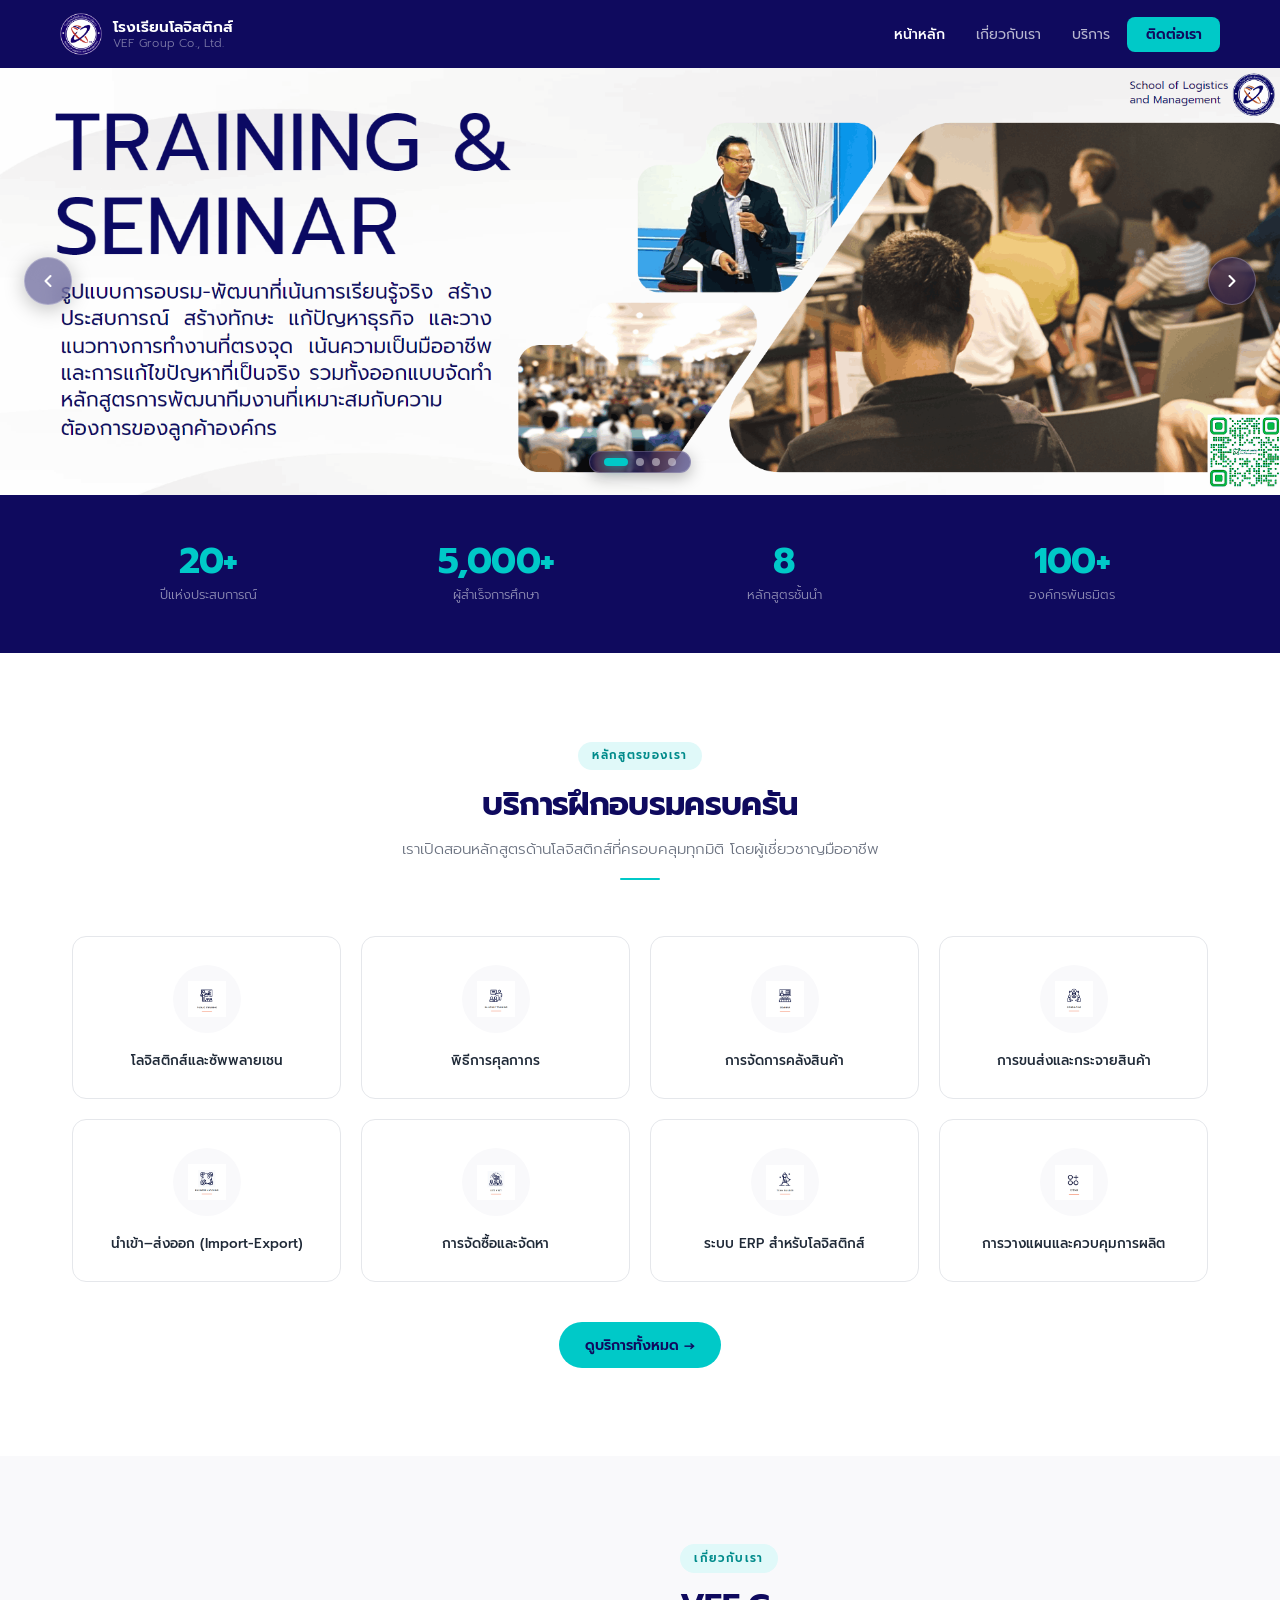
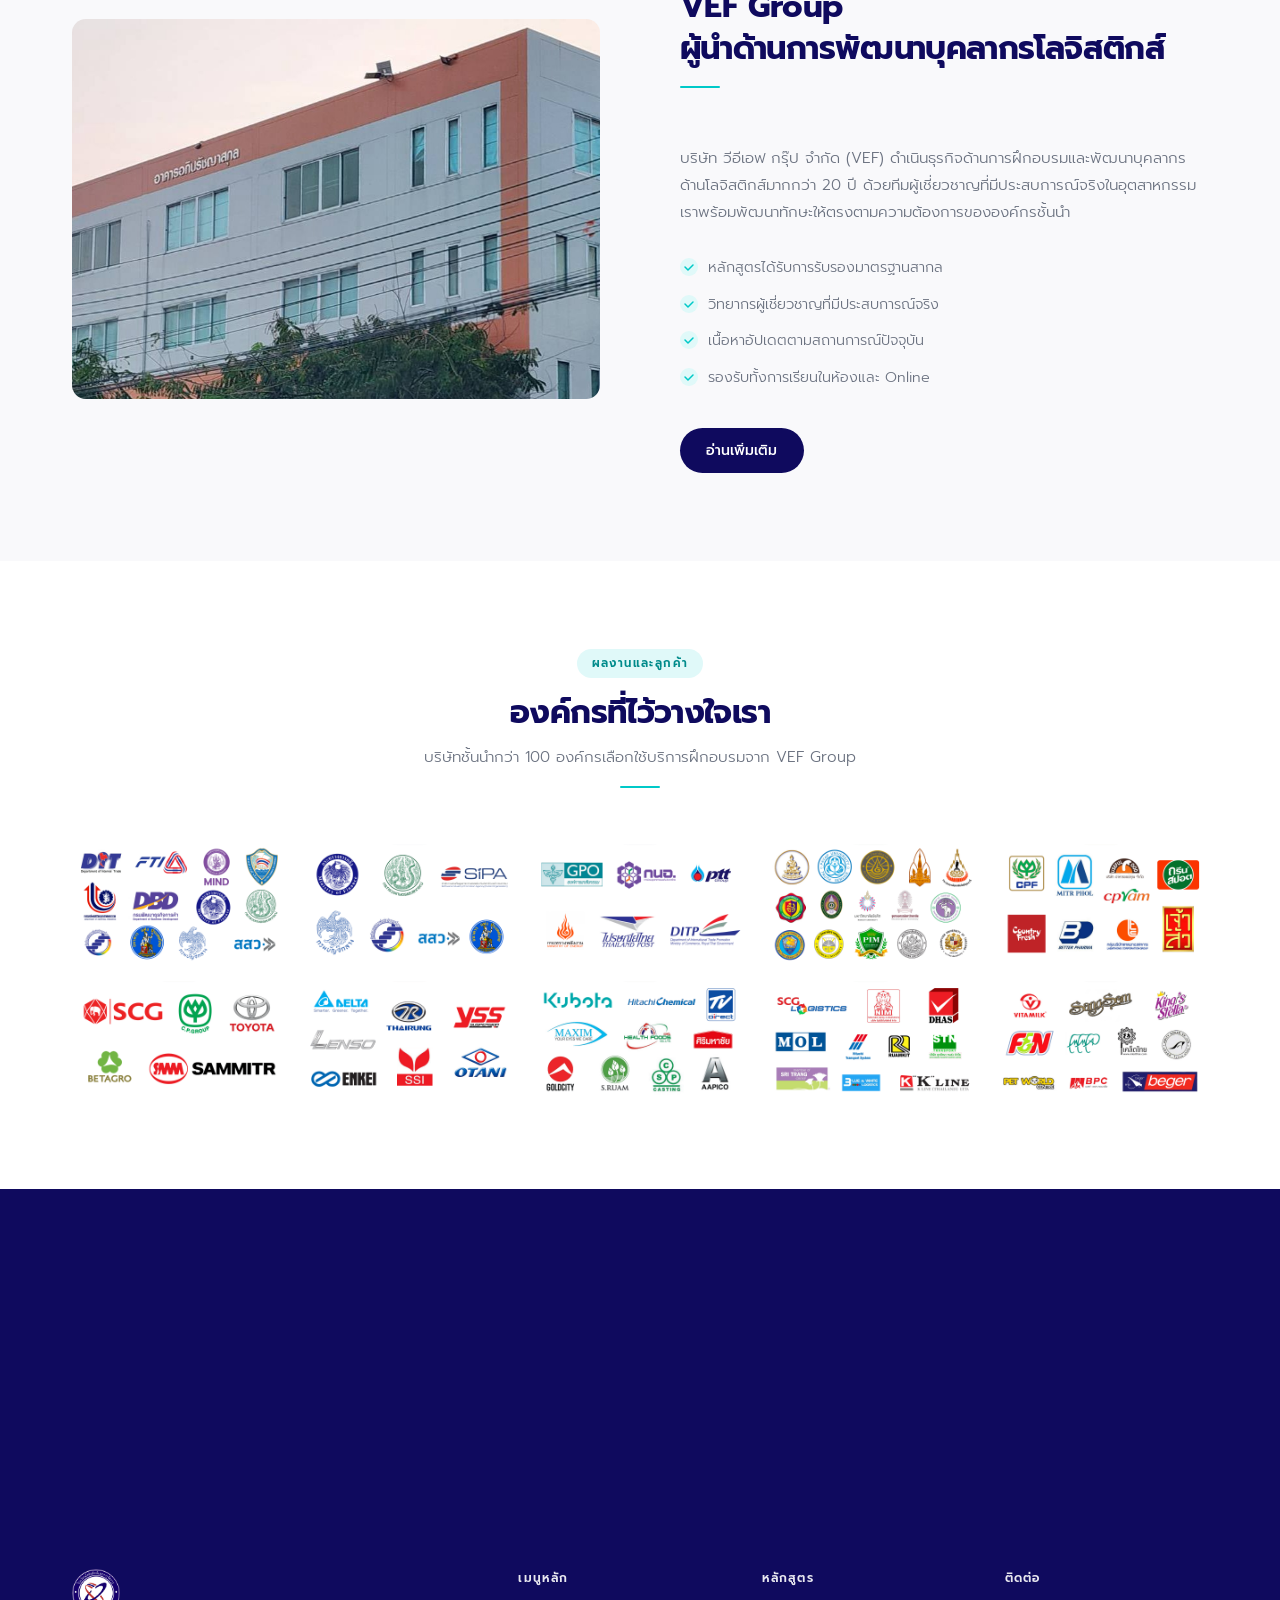
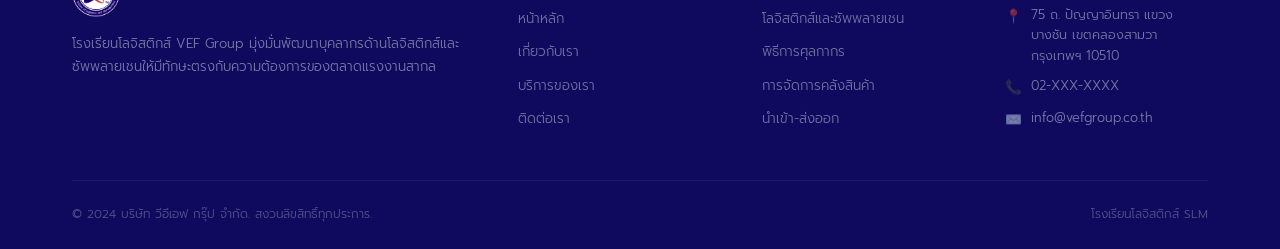
==== commit a95dab1e: "✨ Redesign hero slider with clean banner graphics and glassmorphism controls" ====
--- a/index.html
+++ b/index.html
@@ -32,44 +32,43 @@
   </nav>
 
   <!-- ===== HERO SLIDER ===== -->
-  <section class="hero">
+  <section class="hero" id="heroSection">
     <div class="hero-slider" id="heroSlider">
 
-      <div class="hero-slide active">
-        <img src="Home_files/slm-banner02-1920x1080.png" alt="Banner 1">
-        <div class="hero-overlay"></div>
-        <div class="hero-content">
-          <h1>ศูนย์ฝึกอบรม<br>โลจิสติกส์มืออาชีพ</h1>
-          <p>พัฒนาบุคลากรด้านโลจิสติกส์ ซัพพลายเชน และการค้าระหว่างประเทศ<br>มากกว่า 20 ปีแห่งความเชี่ยวชาญ</p>
-          <a href="service.html" class="hero-btn">ดูหลักสูตรทั้งหมด</a>
-        </div>
-      </div>
-
-      <div class="hero-slide">
-        <img src="Home_files/slm-banner03-1914x634.png" alt="Banner 2">
-        <div class="hero-overlay"></div>
-        <div class="hero-content">
-          <h1>หลักสูตรพิธีการ<br>ศุลกากรครบวงจร</h1>
-          <p>เรียนรู้กระบวนการนำเข้า-ส่งออก และพิธีการศุลกากร<br>จากผู้เชี่ยวชาญที่มีประสบการณ์จริง</p>
-          <a href="contact.html" class="hero-btn">สมัครเรียนเลย</a>
-        </div>
-      </div>
-
-      <div class="hero-slide">
-        <img src="Home_files/slm-banner04-1920x638.png" alt="Banner 3">
-        <div class="hero-overlay"></div>
-        <div class="hero-content">
-          <h1>พัฒนาทักษะ<br>ซัพพลายเชนระดับสากล</h1>
-          <p>หลักสูตรมาตรฐานสากล รับรองโดยหน่วยงานชั้นนำ<br>พร้อมใบประกาศนียบัตรรับรองความสามารถ</p>
-          <a href="about.html" class="hero-btn">เรียนรู้เพิ่มเติม</a>
-        </div>
-      </div>
-
-    </div>
-    <div class="hero-dots" id="heroDots">
-      <button class="hero-dot active" data-index="0"></button>
-      <button class="hero-dot" data-index="1"></button>
-      <button class="hero-dot" data-index="2"></button>
+      <a href="service.html" class="hero-slide active">
+        <img src="Home_files/slm-webbanner02-1920x638.png" alt="School of Logistics and Management">
+      </a>
+
+      <a href="contact.html" class="hero-slide">
+        <img src="Home_files/slm-banner03-1914x634.png" alt="หลักสูตรพิธีการศุลกากรครบวงจร">
+      </a>
+
+      <a href="about.html" class="hero-slide">
+        <img src="Home_files/slm-banner04-1920x638.png" alt="พัฒนาทักษะซัพพลายเชนระดับสากล">
+      </a>
+
+      <a href="service.html" class="hero-slide">
+        <img src="Home_files/slm-webbanner05-1920x640.png" alt="หลักสูตรและการอบรมโลจิสติกส์">
+      </a>
+
+    </div>
+
+    <!-- Arrow Controls -->
+    <button class="hero-arrow hero-prev" id="heroPrev" aria-label="สไลด์ก่อนหน้า">
+      <svg width="20" height="20" viewBox="0 0 24 24" fill="none" stroke="currentColor" stroke-width="2.5" stroke-linecap="round" stroke-linejoin="round"><polyline points="15 18 9 12 15 6"></polyline></svg>
+    </button>
+    <button class="hero-arrow hero-next" id="heroNext" aria-label="สไลด์ถัดไป">
+      <svg width="20" height="20" viewBox="0 0 24 24" fill="none" stroke="currentColor" stroke-width="2.5" stroke-linecap="round" stroke-linejoin="round"><polyline points="9 18 15 12 9 6"></polyline></svg>
+    </button>
+
+    <!-- Indicators -->
+    <div class="hero-dots-container">
+      <div class="hero-dots" id="heroDots">
+        <button class="hero-dot active" data-index="0" aria-label="Slide 1"></button>
+        <button class="hero-dot" data-index="1" aria-label="Slide 2"></button>
+        <button class="hero-dot" data-index="2" aria-label="Slide 3"></button>
+        <button class="hero-dot" data-index="3" aria-label="Slide 4"></button>
+      </div>
     </div>
   </section>
 
@@ -282,22 +281,77 @@
 
     // Hero Slider
     let currentSlide = 0;
+    let slideTimer = null;
     const slides = document.querySelectorAll('.hero-slide');
     const dots = document.querySelectorAll('.hero-dot');
+    const heroSection = document.getElementById('heroSection');
+    const heroPrev = document.getElementById('heroPrev');
+    const heroNext = document.getElementById('heroNext');
 
     function goToSlide(n) {
+      if (!slides.length) return;
       slides[currentSlide].classList.remove('active');
-      dots[currentSlide].classList.remove('active');
+      if (dots[currentSlide]) dots[currentSlide].classList.remove('active');
       currentSlide = (n + slides.length) % slides.length;
       slides[currentSlide].classList.add('active');
-      dots[currentSlide].classList.add('active');
+      if (dots[currentSlide]) dots[currentSlide].classList.add('active');
+    }
+
+    function startAutoSlide() {
+      stopAutoSlide();
+      slideTimer = setInterval(() => goToSlide(currentSlide + 1), 5000);
+    }
+
+    function stopAutoSlide() {
+      if (slideTimer) clearInterval(slideTimer);
+    }
+
+    if (heroPrev) {
+      heroPrev.addEventListener('click', () => {
+        goToSlide(currentSlide - 1);
+        startAutoSlide();
+      });
+    }
+
+    if (heroNext) {
+      heroNext.addEventListener('click', () => {
+        goToSlide(currentSlide + 1);
+        startAutoSlide();
+      });
     }
 
     dots.forEach(dot => {
-      dot.addEventListener('click', () => goToSlide(parseInt(dot.dataset.index)));
+      dot.addEventListener('click', () => {
+        goToSlide(parseInt(dot.dataset.index));
+        startAutoSlide();
+      });
     });
 
-    setInterval(() => goToSlide(currentSlide + 1), 5000);
+    if (heroSection) {
+      heroSection.addEventListener('mouseenter', stopAutoSlide);
+      heroSection.addEventListener('mouseleave', startAutoSlide);
+
+      // Touch swipe support
+      let touchStartX = 0;
+      let touchEndX = 0;
+
+      heroSection.addEventListener('touchstart', (e) => {
+        touchStartX = e.changedTouches[0].screenX;
+      }, { passive: true });
+
+      heroSection.addEventListener('touchend', (e) => {
+        touchEndX = e.changedTouches[0].screenX;
+        if (touchStartX - touchEndX > 50) {
+          goToSlide(currentSlide + 1); // Swipe left -> next
+          startAutoSlide();
+        } else if (touchEndX - touchStartX > 50) {
+          goToSlide(currentSlide - 1); // Swipe right -> prev
+          startAutoSlide();
+        }
+      }, { passive: true });
+    }
+
+    startAutoSlide();
 
     // Scroll animations
     const observer = new IntersectionObserver((entries) => {
--- a/assets/css/main.css
+++ b/assets/css/main.css
@@ -162,102 +162,129 @@
   position: relative;
   overflow: hidden;
   margin-top: 68px;
+  background: #0f0a5e;
+  user-select: none;
 }
 
 .hero-slider {
   position: relative;
-  height: 560px;
+  width: 100%;
+  aspect-ratio: 1920 / 640;
+  min-height: 240px;
+  max-height: 600px;
 }
 
 .hero-slide {
   position: absolute;
   inset: 0;
   opacity: 0;
-  transition: opacity 1s var(--ease);
-}
-.hero-slide.active { opacity: 1; }
+  visibility: hidden;
+  transition: opacity 0.8s cubic-bezier(0.4, 0, 0.2, 1), visibility 0.8s;
+  display: block;
+  text-decoration: none;
+  cursor: pointer;
+}
+.hero-slide.active {
+  opacity: 1;
+  visibility: visible;
+  z-index: 1;
+}
 
 .hero-slide img {
-  width: 100%; height: 100%;
+  width: 100%;
+  height: 100%;
   object-fit: cover;
   object-position: center;
-}
-
-.hero-overlay {
-  position: absolute;
-  inset: 0;
-  background: linear-gradient(to right,
-    rgba(15,10,94,0.72) 0%,
-    rgba(15,10,94,0.35) 55%,
-    rgba(15,10,94,0.05) 100%);
-}
-
-.hero-content {
+  display: block;
+  transition: transform 6s cubic-bezier(0.25, 1, 0.5, 1);
+}
+.hero-slide.active img {
+  transform: scale(1.02);
+}
+
+/* Glassmorphic Navigation Arrows */
+.hero-arrow {
   position: absolute;
   top: 50%;
-  left: 8%;
   transform: translateY(-50%);
-  color: var(--white);
-  max-width: 520px;
-  z-index: 2;
-}
-
-.hero-content h1 {
-  font-size: clamp(1.9rem, 3.5vw, 2.8rem);
-  font-weight: 700;
-  line-height: 1.25;
-  margin-bottom: 0.85rem;
-  letter-spacing: -0.01em;
-}
-
-.hero-content p {
-  font-size: 1rem;
-  font-weight: 300;
-  opacity: 0.88;
-  margin-bottom: 1.75rem;
-  line-height: 1.7;
-}
-
-.hero-btn {
-  display: inline-flex;
-  align-items: center;
-  gap: 0.4rem;
+  width: 48px;
+  height: 48px;
+  border-radius: 50%;
+  background: rgba(15, 10, 94, 0.45);
+  backdrop-filter: blur(12px);
+  -webkit-backdrop-filter: blur(12px);
+  color: #ffffff;
+  border: 1px solid rgba(255, 255, 255, 0.25);
+  display: flex;
+  align-items: center;
+  justify-content: center;
+  cursor: pointer;
+  z-index: 10;
+  transition: all 0.3s cubic-bezier(0.4, 0, 0.2, 1);
+  box-shadow: 0 4px 20px rgba(0, 0, 0, 0.25);
+}
+.hero-arrow:hover {
   background: var(--teal);
   color: var(--navy);
-  font-weight: 600;
-  font-size: 0.875rem;
-  padding: 0.75rem 1.75rem;
-  border-radius: 50px;
-  transition: transform var(--duration) var(--ease),
-              background var(--duration) var(--ease),
-              box-shadow var(--duration) var(--ease);
-}
-.hero-btn:hover {
-  background: #00b5b5;
-  transform: translateY(-2px);
-  box-shadow: 0 8px 24px rgba(0,201,200,0.30);
+  border-color: var(--teal);
+  transform: translateY(-50%) scale(1.1);
+  box-shadow: 0 8px 24px rgba(0, 201, 200, 0.45);
+}
+.hero-arrow:active {
+  transform: translateY(-50%) scale(0.95);
+}
+.hero-prev {
+  left: 24px;
+}
+.hero-next {
+  right: 24px;
+}
+
+/* Indicators */
+.hero-dots-container {
+  position: absolute;
+  bottom: 22px;
+  left: 0;
+  right: 0;
+  display: flex;
+  justify-content: center;
+  z-index: 10;
+  pointer-events: none;
 }
 
 .hero-dots {
-  position: absolute;
-  bottom: 24px;
-  left: 8%;
-  display: flex;
-  gap: 6px;
-  z-index: 3;
-}
+  display: inline-flex;
+  align-items: center;
+  gap: 8px;
+  padding: 6px 14px;
+  background: rgba(15, 10, 94, 0.55);
+  backdrop-filter: blur(10px);
+  -webkit-backdrop-filter: blur(10px);
+  border-radius: 30px;
+  border: 1px solid rgba(255, 255, 255, 0.18);
+  pointer-events: auto;
+  box-shadow: 0 4px 16px rgba(0, 0, 0, 0.3);
+}
+
 .hero-dot {
-  width: 6px; height: 6px;
+  width: 8px;
+  height: 8px;
   border-radius: 50%;
-  background: rgba(255,255,255,0.35);
+  background: rgba(255, 255, 255, 0.45);
+  border: none;
   cursor: pointer;
-  border: none;
-  transition: all 0.3s;
+  padding: 0;
+  transition: all 0.35s cubic-bezier(0.4, 0, 0.2, 1);
+}
+.hero-dot:hover {
+  background: rgba(255, 255, 255, 0.9);
+  transform: scale(1.25);
 }
 .hero-dot.active {
   background: var(--teal);
-  width: 20px;
-  border-radius: 3px;
+  width: 24px;
+  border-radius: 6px;
+  box-shadow: 0 0 12px rgba(0, 201, 200, 0.7);
 }
 
 /* Page Hero (inner pages) */
@@ -1007,8 +1034,10 @@
   .nav-toggle { display: flex; }
 
   .hero { margin-top: 62px; }
-  .hero-slider { height: 380px; }
-  .hero-content { left: 5%; right: 5%; max-width: 100%; }
+  .hero-arrow { width: 38px; height: 38px; }
+  .hero-prev { left: 10px; }
+  .hero-next { right: 10px; }
+  .hero-dots-container { bottom: 12px; }
   .page-hero { margin-top: 62px; }
 
   .about-grid,
